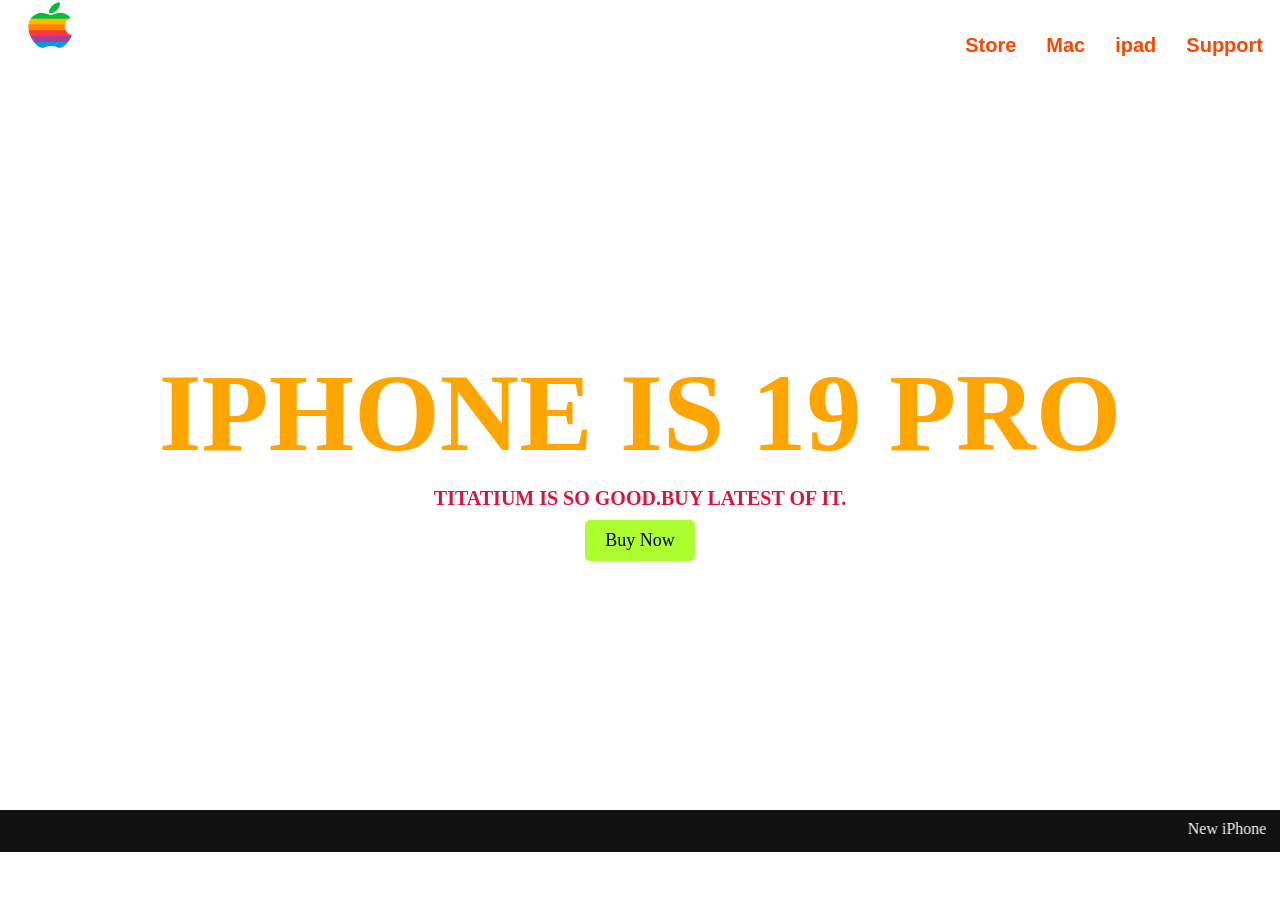
==== smalllandingpage/index2.html @ 3537de9e "all" ====
<!DOCTYPE html>
<html lang="en">
<head>
    <meta charset="UTF-8">
    <meta name="viewport" content="width=device-width, initial-scale=1.0">
    <title>Document</title>
    <link rel="stylesheet" href="style2.css">
</head>
<body>
    

    <div class="main">

        <div class="navbar">

            <div class="image">
                <img src="/images (1).png" alt="">
            </div>
            <div class="menu">
                <a href="">Store</a>
                <a href="">Mac</a>
                <a href="">ipad</a>
                <a href="">Support</a>
            </div>

        </div>
<div class="hero">
    <h1>IPHONE IS 19 PRO</h1>
    <p>Titatium is So Good.Buy latest OF IT.</p>
    <a href="">Buy Now</a>
  
</div><footer style="background:#111; color:#fff; padding:10px; ">
  <marquee onmouseover="this.stop()" onmouseout="this.start()" scrollamount="6">
    New iPhone Launch — Experience Speed, Security & Style
  </marquee>
</footer>



    </div>


</body>
</html>
---- smalllandingpage/style2.css ----
*{
margin:0%;
padding:0%;
box-sizing:border-box;
}

html,body{
height:100%;
width:100%;
}
.main{

height: 100%;
width: 100%;

}
.navbar{


    height: 10%;
    width: 100%;
    /* border: 1px solid; */
    display: flex;
    align-items: center;
    justify-content: space-between;

}

.image{

width: 20%;
height: 100%;
}
.image img{

    height: 50px;
    width: 100px;
}

.menu{


    height: 100%;
    width: 80%;
    align-items: center;
    display: flex;
    justify-content: end;
    gap: 30px;
    padding: 17px;

}

.menu a{
    text-decoration: none;
    color: orangered;
    font-size: 20px;
    font-weight: 900;
    font-family: 'Franklin Gothic Medium', 'Arial Narrow', Arial, sans-serif;
    
}

.menu a:hover{

 background-color: black;
 color: white;
 padding: 10px 20px;
 border-radius: 5px;
}

.hero{

    height: 80%;
    width: 100%;
    display: flex;
    align-items: center;
    justify-content: center;
    flex-direction: column;


}
.hero h1{
    
    font-size: 110px;
    color: orange;
    font-weight: 800;
    font-family: Georgia, 'Times New Roman', Times, serif;
    margin: 10px;
}

.hero p{
    font-size: 20px;
    color: crimson;
    text-transform: uppercase;
    font-weight: bolder;

}
.hero a{

    text-decoration: none;
    padding: 10px 20px;
    border: 1px solid;
    margin-top: 10px;
    background-color:greenyellow;
    color: black;
    border-radius: 5px;
    font-family: 'Times New Roman', Times, serif;
    border: none;
    outline: none;
    font-size: 18px;

}

.hero a:hover{
    background-color:orangered;
    color: whitesmoke;
}
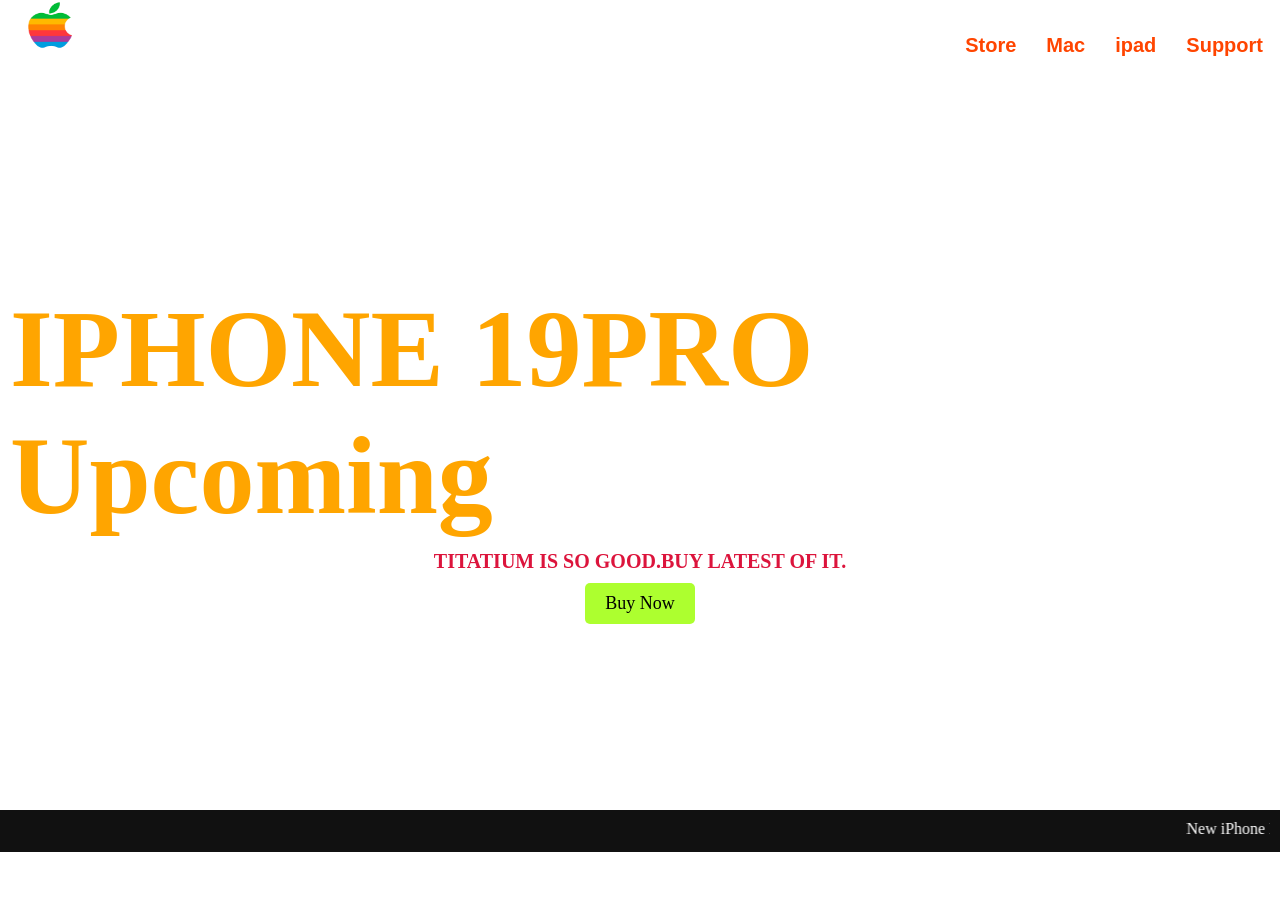
==== commit 4114f34c: "small changes" ====
--- a/smalllandingpage/index2.html
+++ b/smalllandingpage/index2.html
@@ -25,7 +25,7 @@
 
         </div>
 <div class="hero">
-    <h1>IPHONE IS 19 PRO</h1>
+    <h1>IPHONE 19PRO Upcoming</h1>
     <p>Titatium is So Good.Buy latest OF IT.</p>
     <a href="">Buy Now</a>
   
